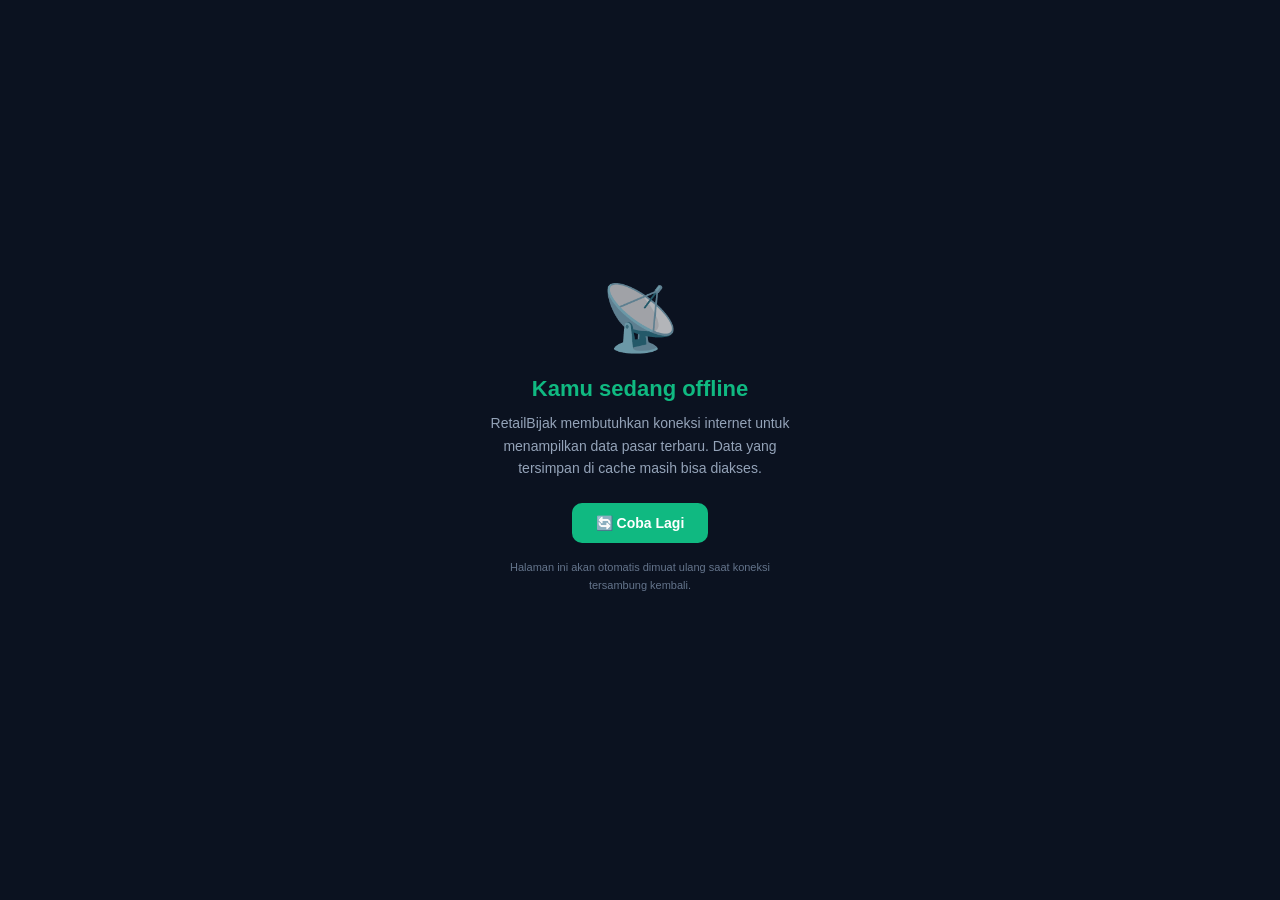
==== frontend/offline.html @ 13bcb373 "Fase 13 complete - PWA, Error Boundary, Fundamental Cards 13.2.3 Fundamental metrics card grid - PE/" ====
<!DOCTYPE html>
<html lang="id">
<head>
  <meta charset="UTF-8">
  <meta name="viewport" content="width=device-width,initial-scale=1.0">
  <title>Offline — RetailBijak</title>
  <style>
    * { margin: 0; padding: 0; box-sizing: border-box; }
    body {
      font-family: -apple-system, BlinkMacSystemFont, 'Segoe UI', Roboto, sans-serif;
      background: #0b1220;
      color: #e5edf8;
      display: flex;
      flex-direction: column;
      align-items: center;
      justify-content: center;
      min-height: 100vh;
      padding: 24px;
      text-align: center;
    }
    .offline-icon {
      font-size: 64px;
      margin-bottom: 20px;
      opacity: 0.7;
    }
    h1 {
      font-size: 22px;
      font-weight: 700;
      margin-bottom: 10px;
      color: #10b981;
    }
    p {
      font-size: 14px;
      color: #94a3b8;
      max-width: 320px;
      line-height: 1.6;
      margin-bottom: 24px;
    }
    .btn {
      display: inline-flex;
      align-items: center;
      gap: 8px;
      padding: 12px 24px;
      background: #10b981;
      color: #fff;
      border: none;
      border-radius: 10px;
      font-size: 14px;
      font-weight: 600;
      cursor: pointer;
      text-decoration: none;
      transition: background .2s;
    }
    .btn:hover { background: #059669; }
    .btn:active { transform: scale(0.97); }
    .sub-text {
      margin-top: 16px;
      font-size: 11px;
      color: #64748b;
    }
  </style>
</head>
<body>
  <div class="offline-icon">📡</div>
  <h1>Kamu sedang offline</h1>
  <p>RetailBijak membutuhkan koneksi internet untuk menampilkan data pasar terbaru. Data yang tersimpan di cache masih bisa diakses.</p>
  <button class="btn" onclick="window.location.reload()" id="retry-btn">🔄 Coba Lagi</button>
  <p class="sub-text">Halaman ini akan otomatis dimuat ulang saat koneksi tersambung kembali.</p>
  <script>
    // Auto-reload when back online
    window.addEventListener('online', () => window.location.reload());
    document.getElementById('retry-btn').addEventListener('click', () => window.location.reload());
  </script>
</body>
</html>
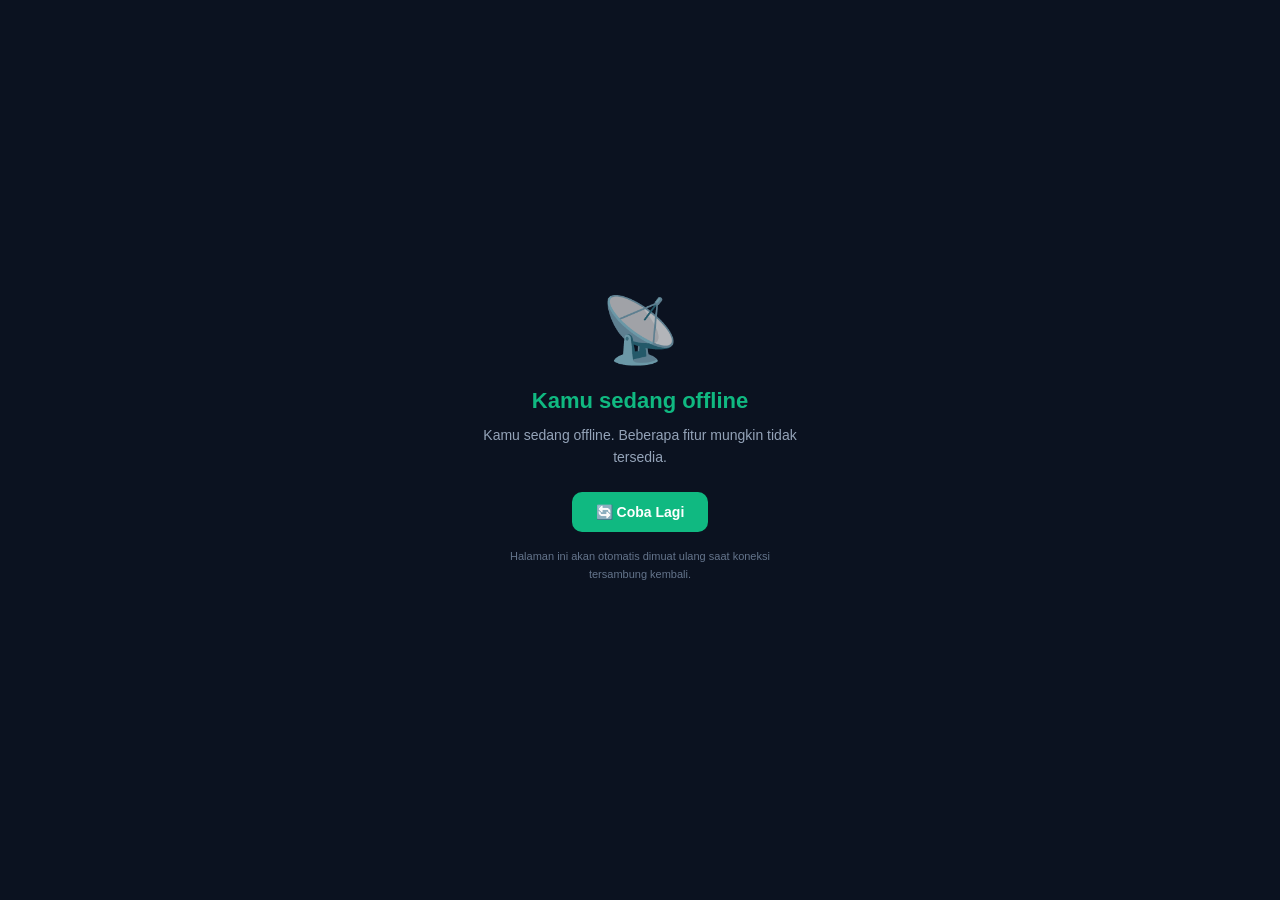
==== commit e4e176c2: "Fase 28 Sprint 1: User Auth, Fix AI Pipeline, PWA 28.1.1 UserIdentity model + 5 endpoint auth API + " ====
--- a/frontend/offline.html
+++ b/frontend/offline.html
@@ -63,11 +63,10 @@
 <body>
   <div class="offline-icon">📡</div>
   <h1>Kamu sedang offline</h1>
-  <p>RetailBijak membutuhkan koneksi internet untuk menampilkan data pasar terbaru. Data yang tersimpan di cache masih bisa diakses.</p>
+  <p>Kamu sedang offline. Beberapa fitur mungkin tidak tersedia.</p>
   <button class="btn" onclick="window.location.reload()" id="retry-btn">🔄 Coba Lagi</button>
   <p class="sub-text">Halaman ini akan otomatis dimuat ulang saat koneksi tersambung kembali.</p>
   <script>
-    // Auto-reload when back online
     window.addEventListener('online', () => window.location.reload());
     document.getElementById('retry-btn').addEventListener('click', () => window.location.reload());
   </script>
